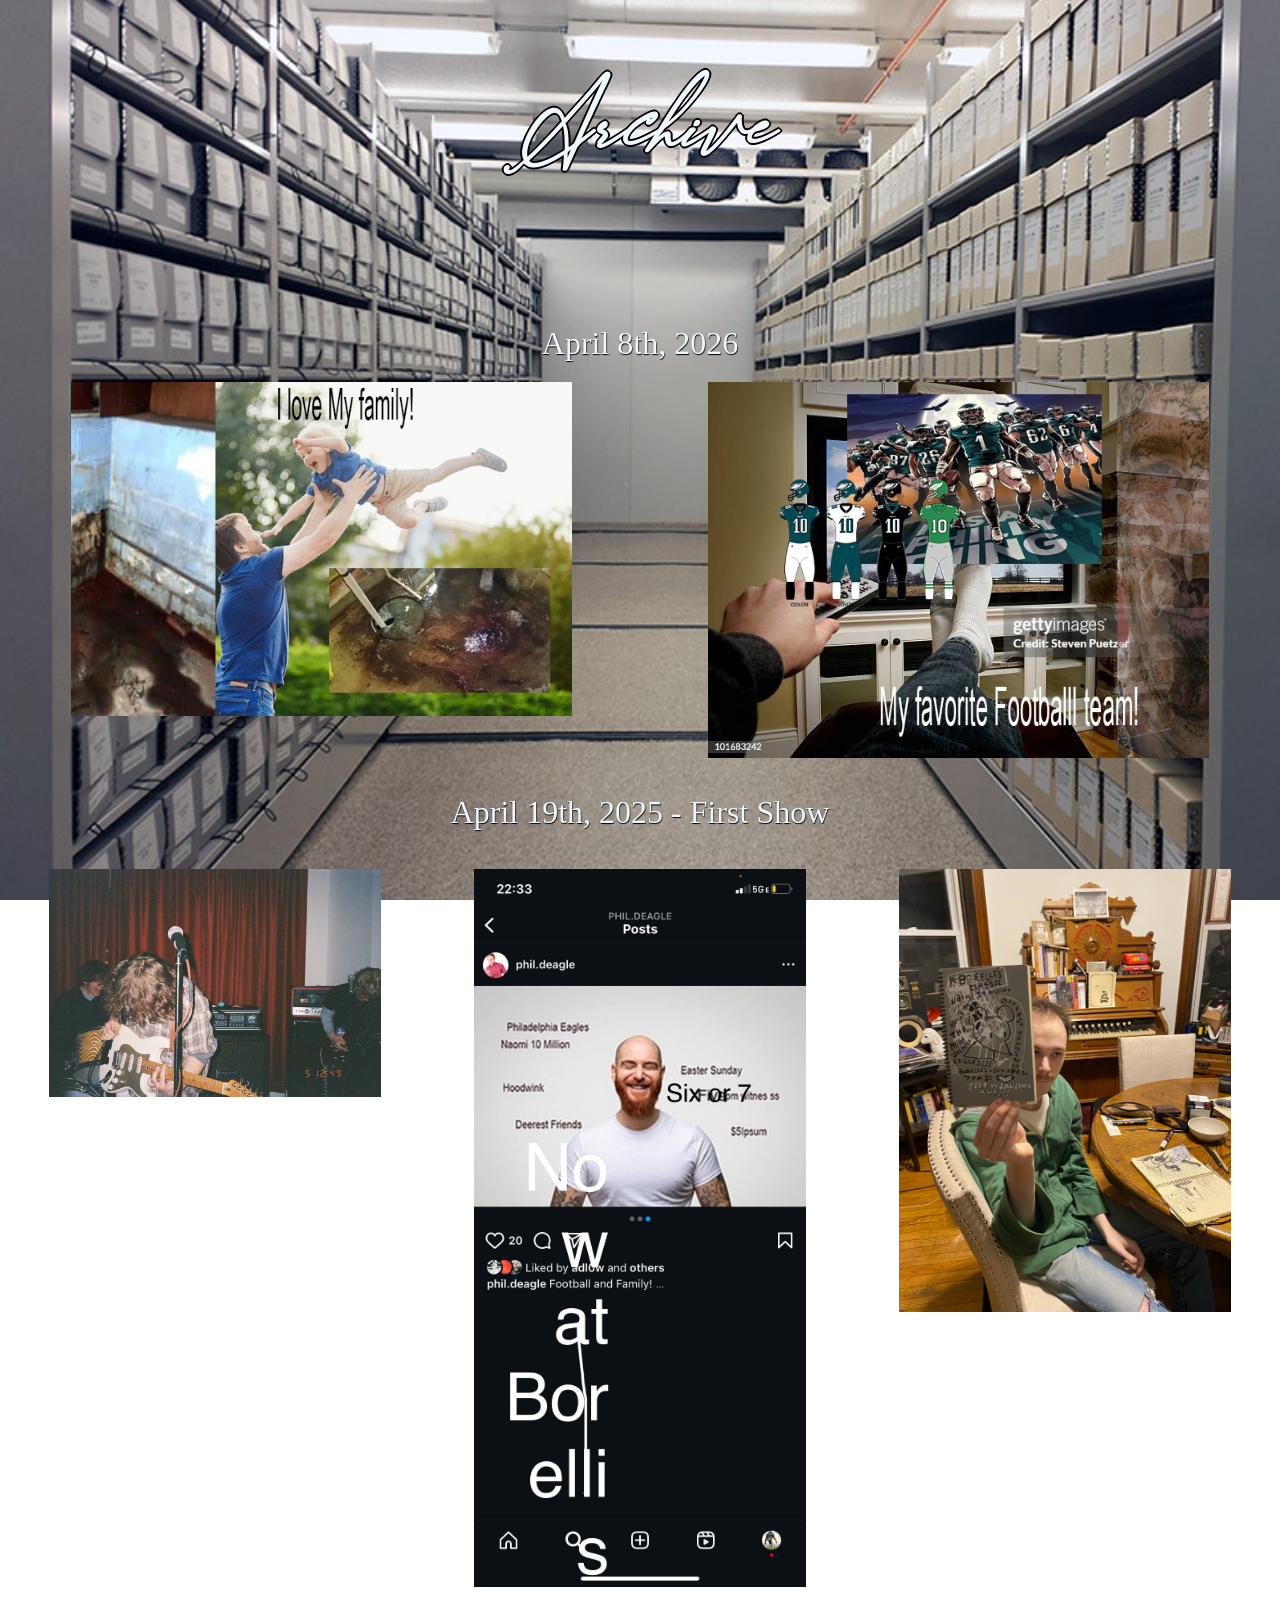
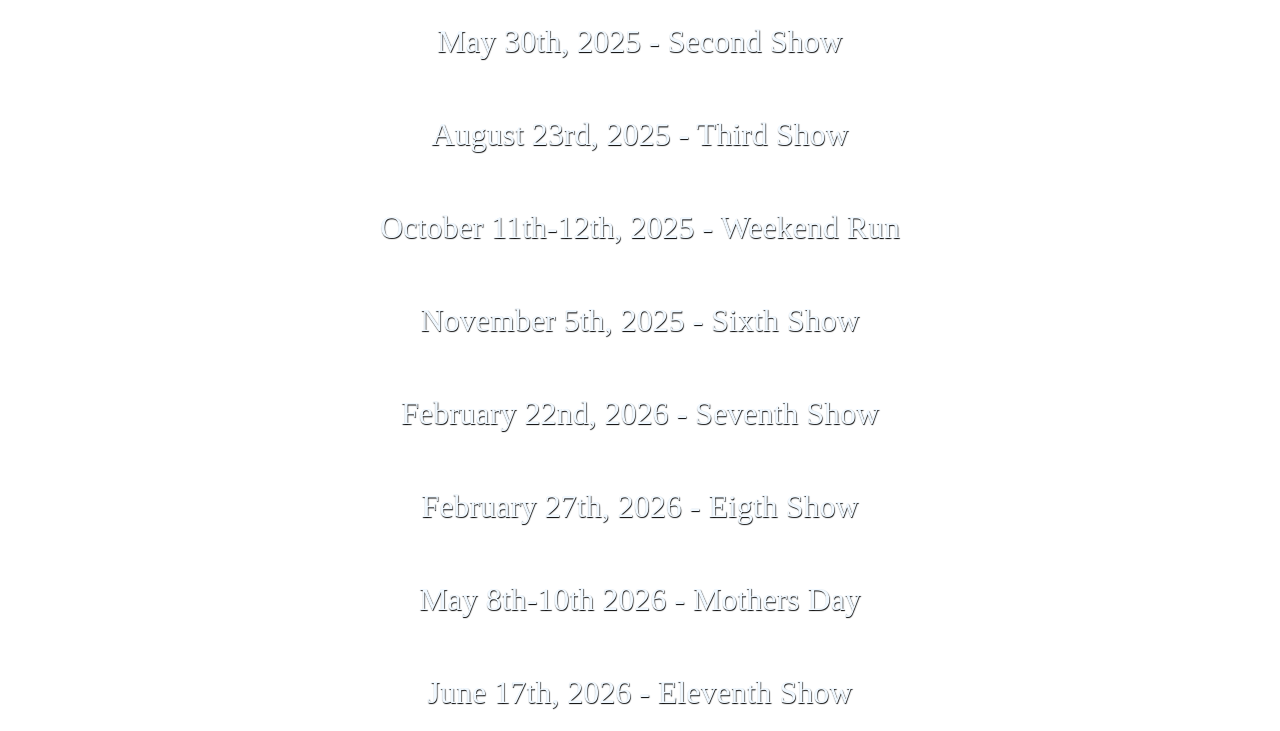
==== docs/archive.html @ f81eef1f "Mass Edits - Changed BG of contact page and Merch page.  - Changed contact email  - Got working on t" ====
<!DOCTYPE html>
<html lang="en">
<head>
    <meta charset="UTF-8">
    <meta name="viewport" content="width=device-width, initial-scale=1.0">
    <title>Archive</title>
    <link rel="stylesheet" href="archive.css">
    <style>
* {
  cursor: url('https://cdn.cursors-4u.net/previews/philadelphia-eagles-nfl-2aa14f13-32.webp') 32 32, auto !important;
}
    </style>
</head>
<body>
    <h1>Archive</h1>
    <br>
    <br>
    <br>
    <br>
    <br>
    <p>April 8th, 2026</p>
    <div class="image-row">
  <div class="image-item"><img src="ILOVEMYFAMILY 2.JPG" alt=""></div>
  <div class="image-item"><img src="myfavoritefootballteam 2.JPG" alt=""></div>
</div>
    <br>
    <br>
    <p>April 19th, 2025 - First Show</p>
    <br>
    <div class="image-row">
  <div class="image-item"><img src="IMG_5563_Original 3.JPG" alt=""></div>
  <div class="image-item"><img src="OgSS.jpg" alt=""></div>
  <div class="image-item"><img src="Borelli.jpeg" alt=""></div>
</div>
    <br>
    <br>
    <p>May 30th, 2025 - Second Show</p>
    <br>
    <br>
    <p>August 23rd, 2025 - Third Show</p>
    <br>
    <br>
    <p>October 11th-12th, 2025 - Weekend Run</p>
    <br>
    <br>
    <p>November 5th, 2025 - Sixth Show</p>
    <br>
    <br>
    <p>February 22nd, 2026 - Seventh Show</p>
    <br>
    <br>
    <p>February 27th, 2026 - Eigth Show</p>
    <br>
    <br>
    <p>May 8th-10th 2026 - Mothers Day</p>
    <br>
    <br>
    <p>June 17th, 2026 - Eleventh Show</p>
</body>
</html>
---- docs/archive.css ----
@font-face {
    font-family: Archive;
    src: url(Signatie.otf);
}


h1{
    font-family: "Archive";
     font-size: clamp(2rem, 7vw, 4rem);
    margin: 50px 0 30px;
    text-align: center;
    color: aliceblue;
    text-shadow: 2px 0 #000000, -2px 0 #000000, 0 2px #000000, 0 -2px #000000,
               1px 1px #000000, -1px -1px #000000, 1px -1px #000000, -1px 1px #000000;
}

 body::before {
    content: "";
    position: fixed;
    top: 0;
    left: 0;
    width: 100%;
    height: 100%;
    background-image: url('archives.jpg');
    background-size: cover;
    background-position: center center;
    background-repeat: no-repeat;
    background-color: black; /* fallback */
    z-index: -1;
    pointer-events: none; /* allows clicks to pass through */
  }

   p{
    font-weight: 40;
  text-shadow: .5px .5px 1px rgb(0, 0, 0);
  font-size: 2rem;
  margin: 0px 100px 20px;
  text-align: center;
  color: aliceblue;
  }

  .image-row {
  display: flex;
    gap: 10px;
    justify-content: center;     
}

.image-item img {
  width: 80%;
  height: auto;
  display: block;
  margin-left: 10%;
}

.image-item {
  flex: 1;           
}
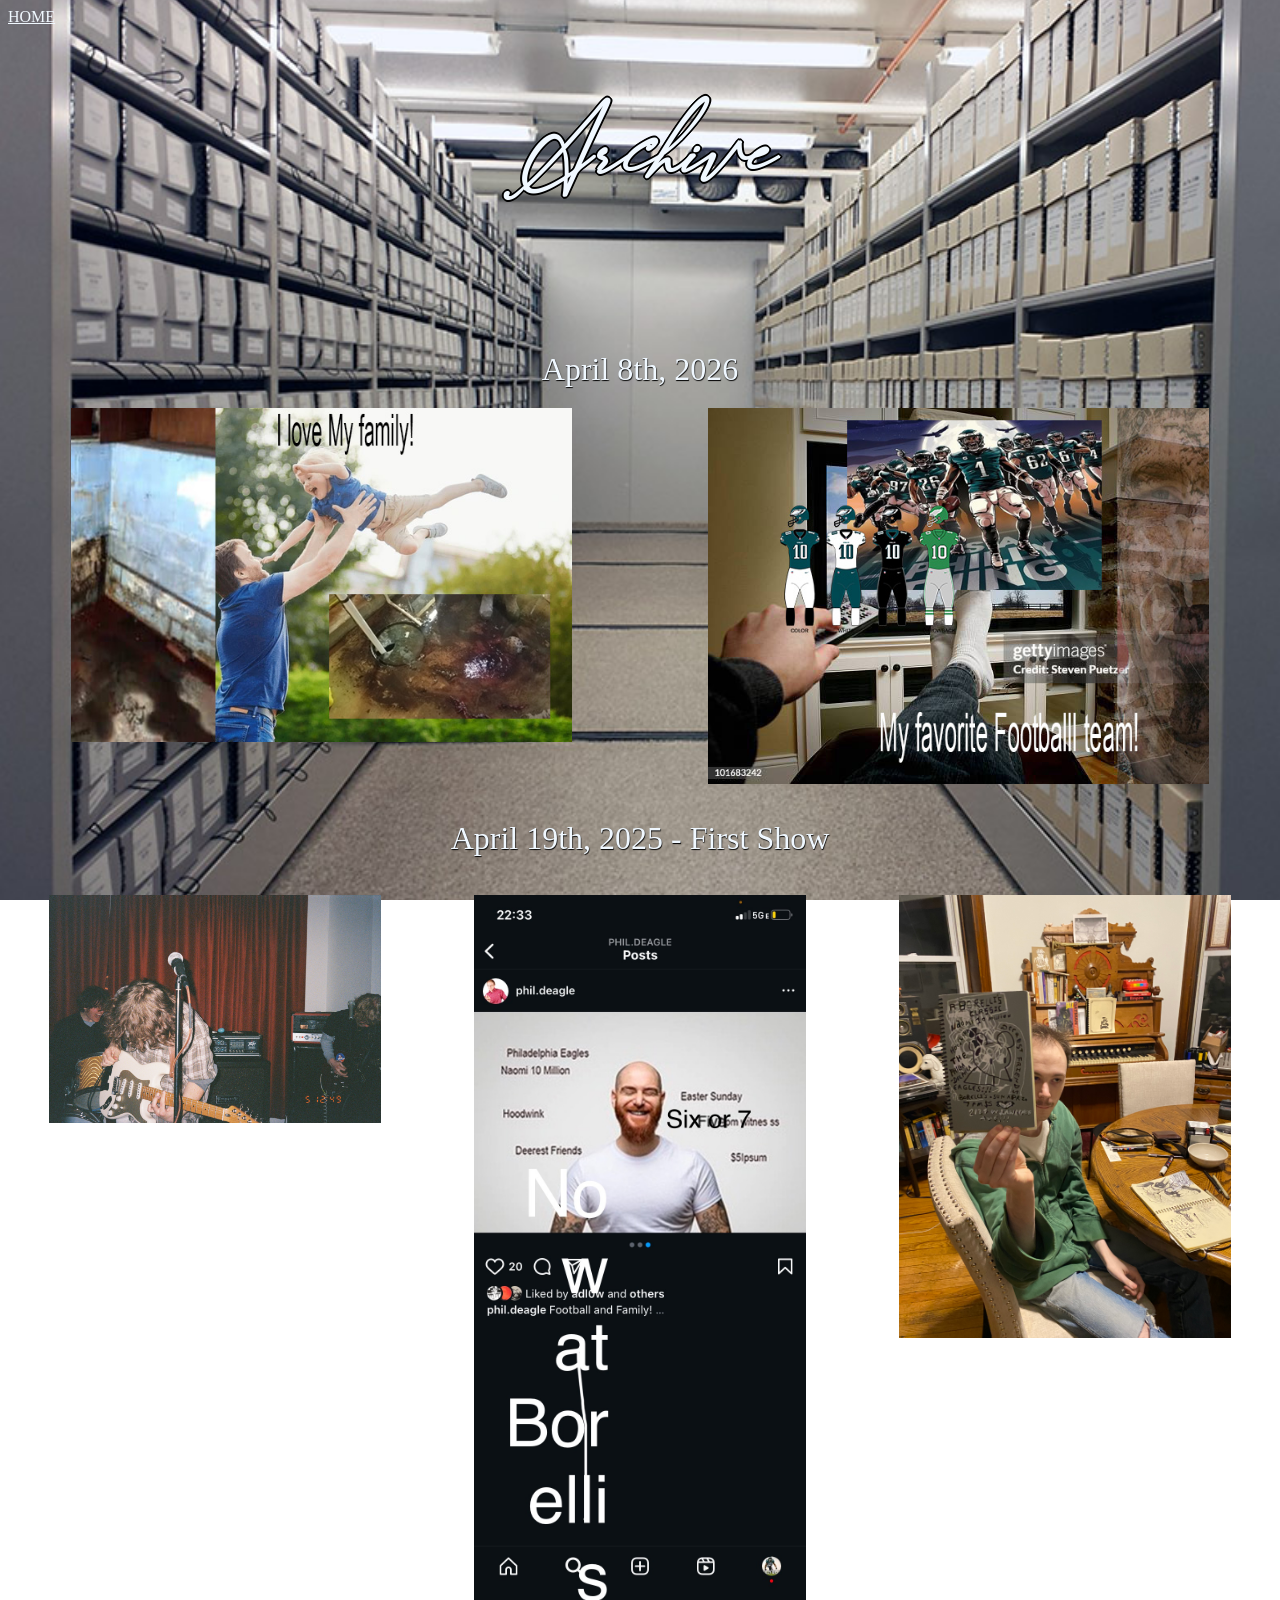
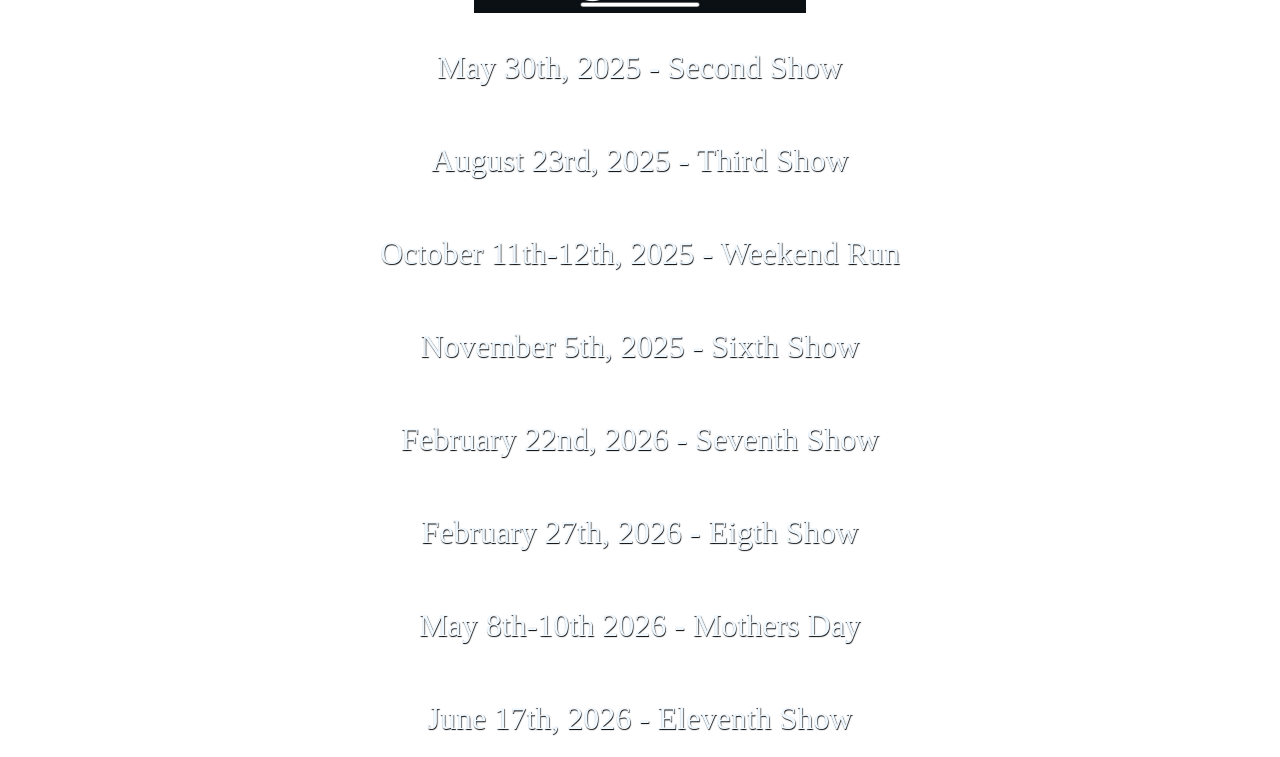
==== commit f74fce78: "smallfixes" ====
--- a/docs/archive.html
+++ b/docs/archive.html
@@ -12,6 +12,7 @@
     </style>
 </head>
 <body>
+    <a class="back-link" href="index.html" data-home-link>HOME</a>
     <h1>Archive</h1>
     <br>
     <br>
@@ -56,5 +57,6 @@
     <br>
     <br>
     <p>June 17th, 2026 - Eleventh Show</p>
+    <script src="site-nav.js"></script>
 </body>
-</html>+</html>
--- a/docs/archive.css
+++ b/docs/archive.css
@@ -1,6 +1,14 @@
 @font-face {
     font-family: Archive;
     src: url(Signatie.otf);
+}
+
+a,
+a:visited,
+a:hover,
+a:active,
+a:focus {
+    color: aliceblue;
 }
 
 
@@ -54,4 +62,4 @@
 
 .image-item {
   flex: 1;           
-}+}
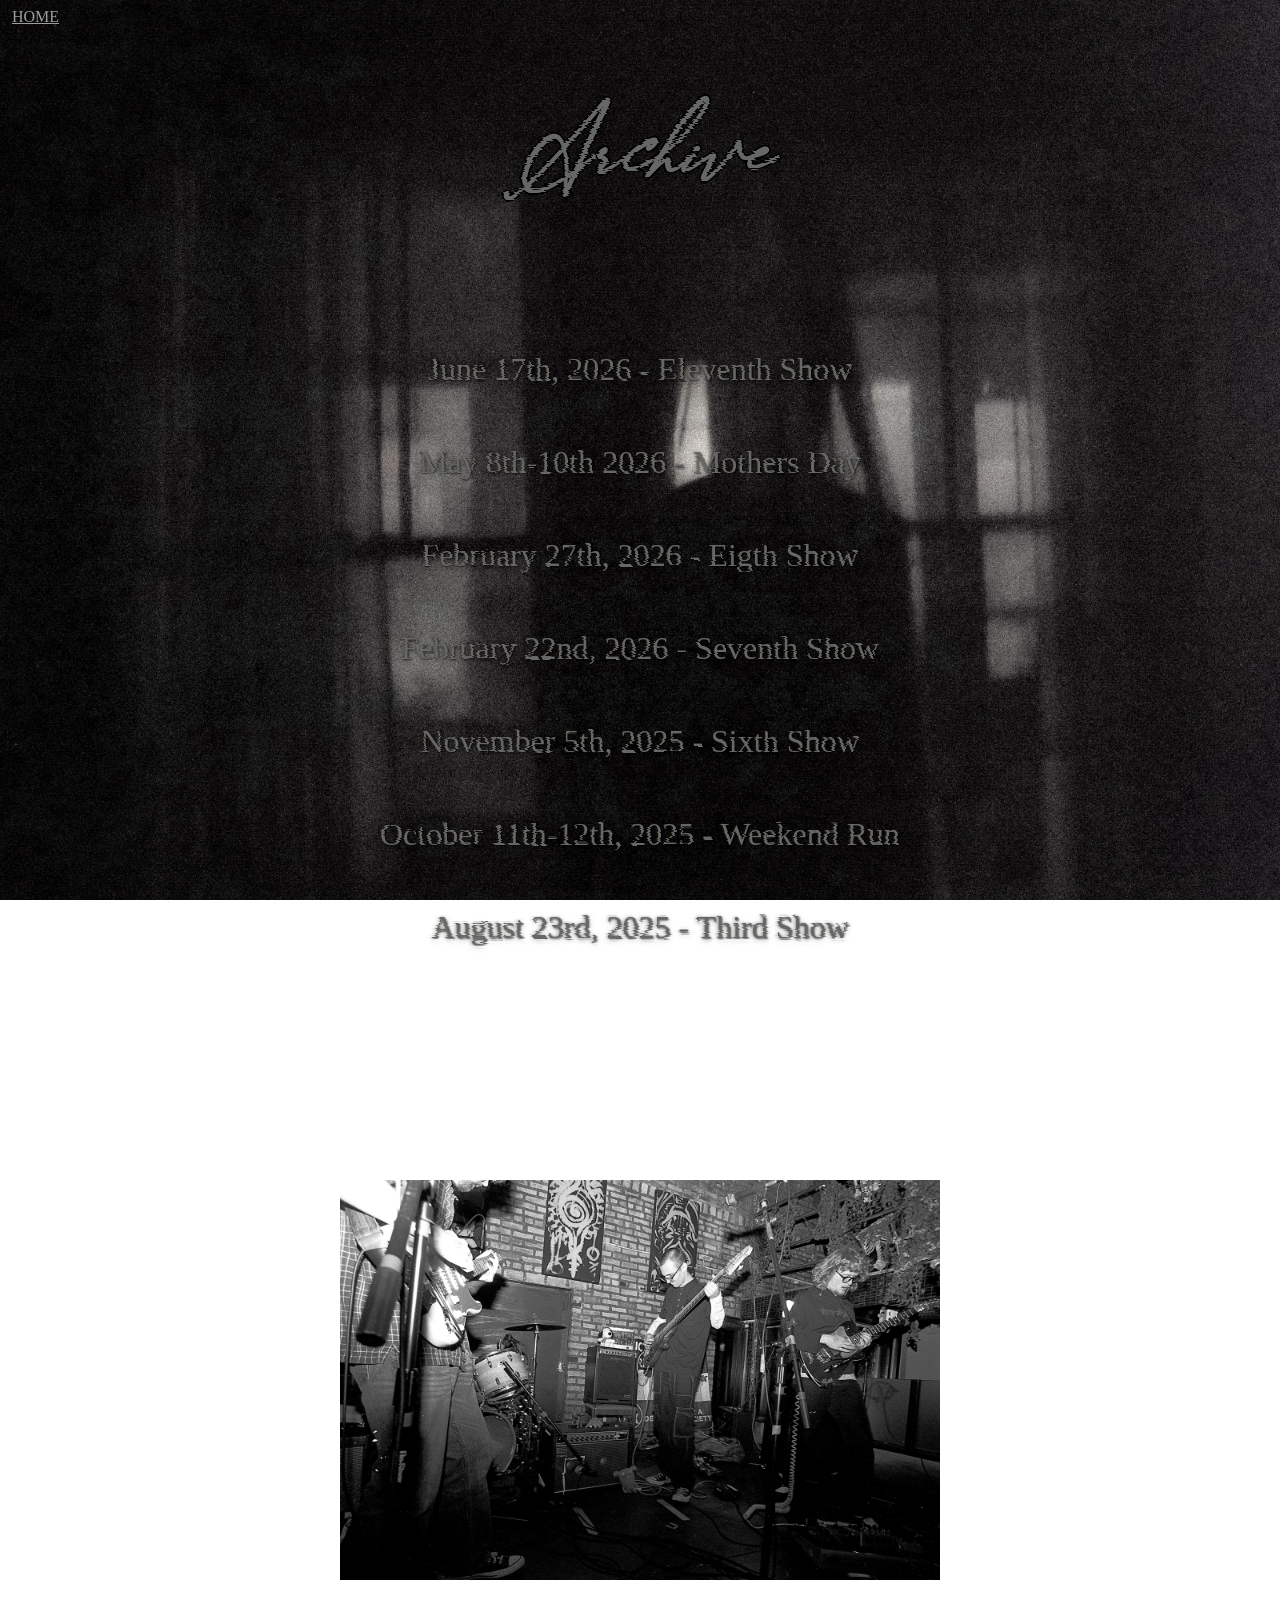
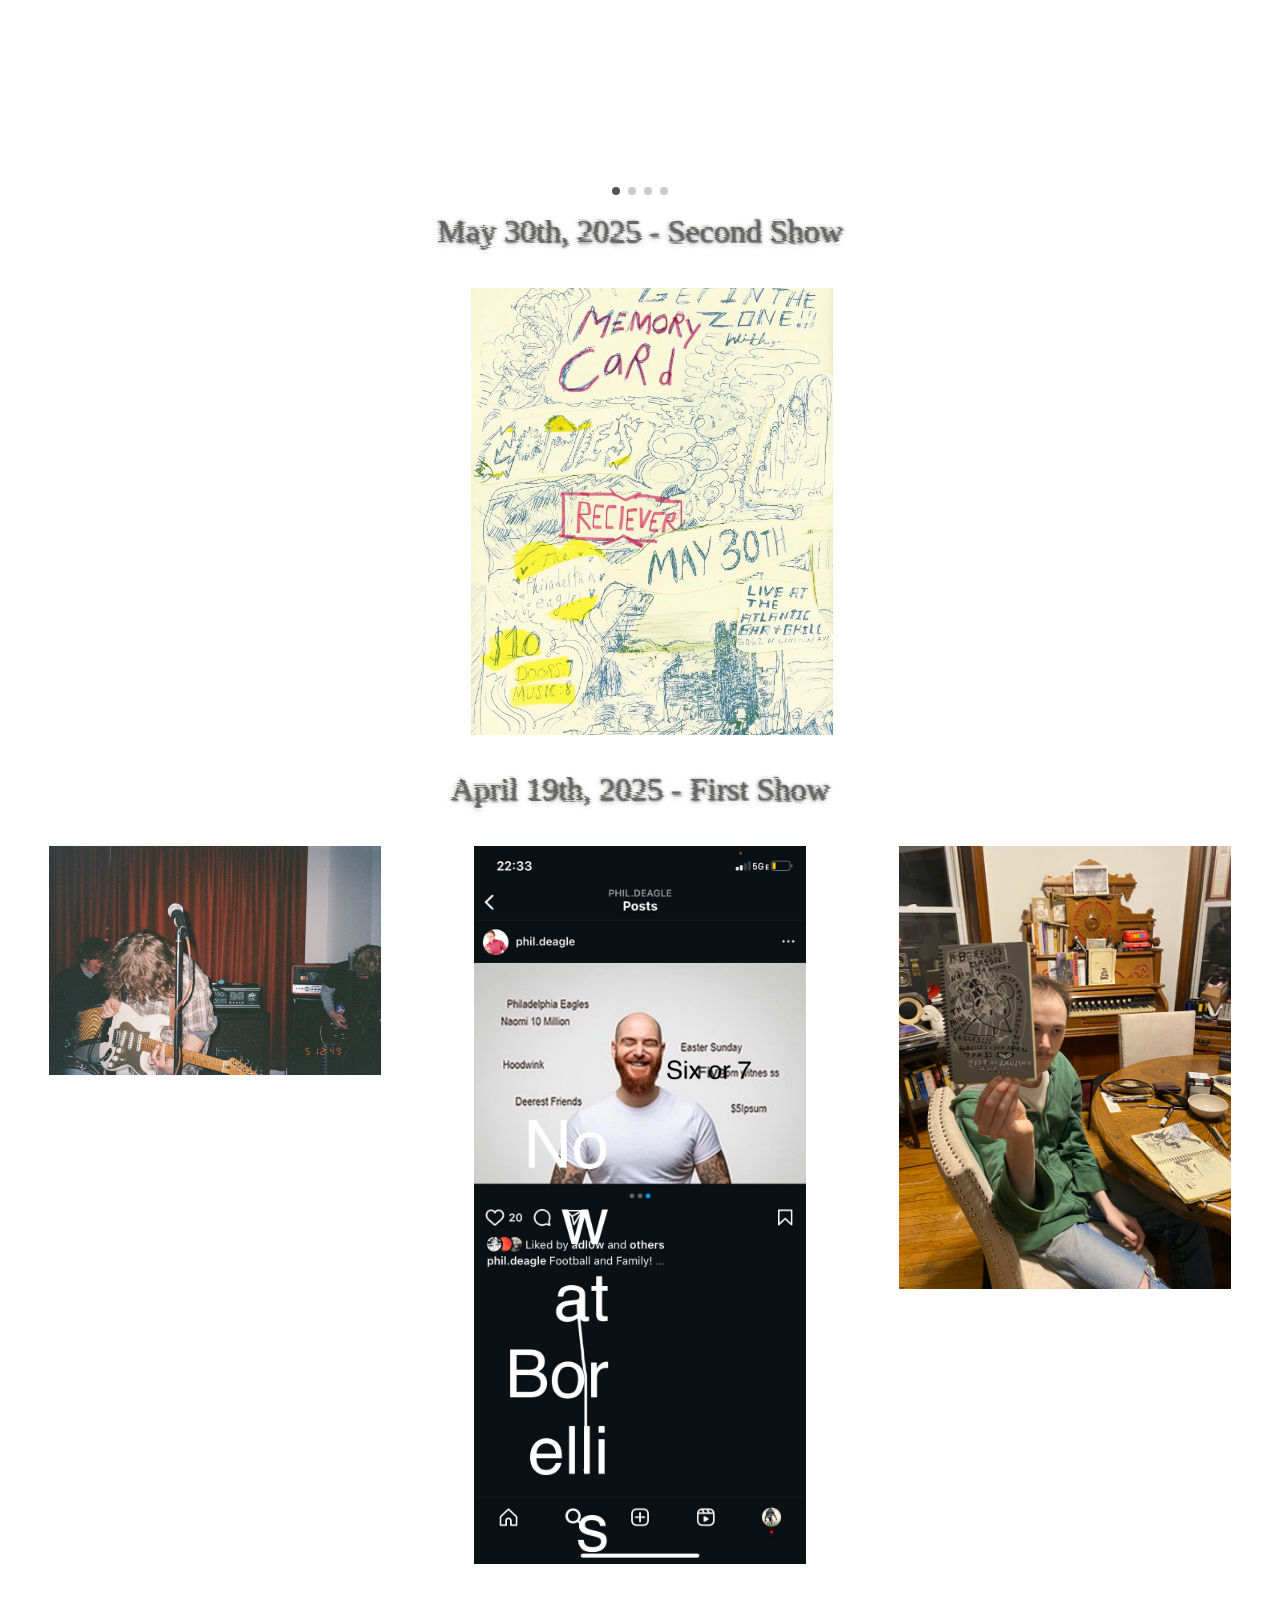
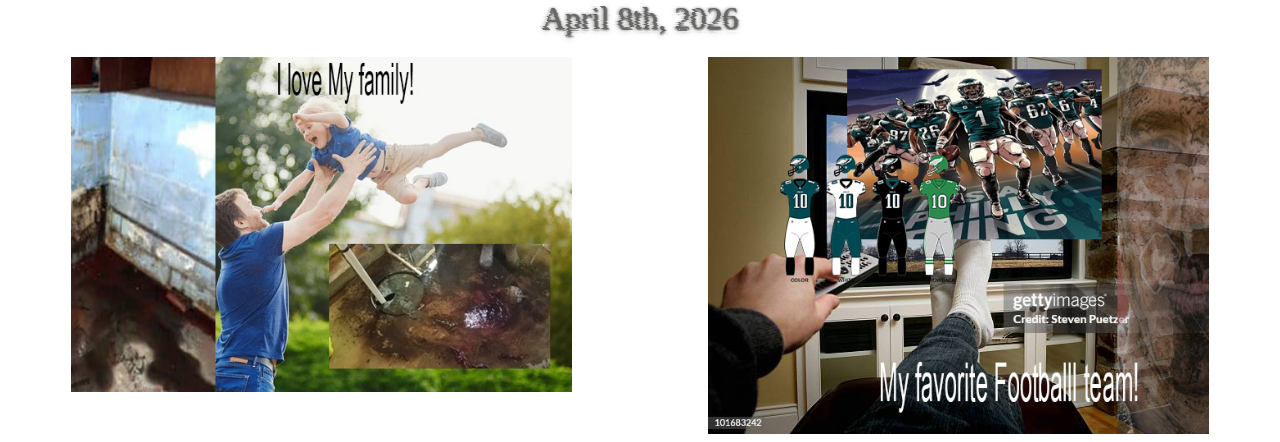
==== commit 42c15a2e: "Little Touches Hid Gallery, put some more stuff on archive. Redid some font stuff" ====
--- a/docs/archive.html
+++ b/docs/archive.html
@@ -5,6 +5,12 @@
     <meta name="viewport" content="width=device-width, initial-scale=1.0">
     <title>Archive</title>
     <link rel="stylesheet" href="archive.css">
+    <svg width="0" height="0">
+  <filter id="wither">
+    <feTurbulence type="fractalNoise" baseFrequency="0.02 0.9" numOctaves="2" result="noise"/>
+    <feDisplacementMap in="SourceGraphic" in2="noise" scale="4"/>
+  </filter>
+</svg>
     <style>
 * {
   cursor: url('https://cdn.cursors-4u.net/previews/philadelphia-eagles-nfl-2aa14f13-32.webp') 32 32, auto !important;
@@ -19,44 +25,58 @@
     <br>
     <br>
     <br>
-    <p>April 8th, 2026</p>
+    <p>June 17th, 2026 - Eleventh Show</p>
+    <br>
+    <br>
+    <p>May 8th-10th 2026 - Mothers Day</p>
+    <br>
+    <br>
+    <p>February 27th, 2026 - Eigth Show</p>
+    <br>
+    <br>
+    <p>February 22nd, 2026 - Seventh Show</p>
+    <br>
+    <br>
+    <p>November 5th, 2025 - Sixth Show</p>
+    <br>
+    <br>
+    <p>October 11th-12th, 2025 - Weekend Run</p>
+    <br>
+    <br>
+    <p>August 23rd, 2025 - Third Show</p>
+    <br>
+   <div class="slideshow">
+  <div class="slideshow-track">
+    <div class="slide"><img src="Archive/Long_08252025-015.JPG" alt=""></div>
+    <div class="slide"><img src="Archive/Long_08252025-017.JPG" alt=""></div>
+    <div class="slide"><img src="Archive/IMG_3507.jpg" alt=""></div>
+    <div class="slide"><img src="Archive/IMG_3509.jpg" alt=""></div>
+   </div>
+   <div class="slide-dots"></div>
+  </div>
+    <br>
+    <p>May 30th, 2025 - Second Show</p>
+    <br>
     <div class="image-row">
-  <div class="image-item"><img src="ILOVEMYFAMILY 2.JPG" alt=""></div>
-  <div class="image-item"><img src="myfavoritefootballteam 2.JPG" alt=""></div>
-</div>
+   <div class="image-item2"><img src="Archive/IMG_3506.jpg" alt=""></div>
+   </div>
     <br>
     <br>
     <p>April 19th, 2025 - First Show</p>
     <br>
     <div class="image-row">
-  <div class="image-item"><img src="IMG_5563_Original 3.JPG" alt=""></div>
-  <div class="image-item"><img src="OgSS.jpg" alt=""></div>
-  <div class="image-item"><img src="Borelli.jpeg" alt=""></div>
-</div>
+   <div class="image-item"><img src="IMG_5563_Original 3.JPG" alt=""></div>
+   <div class="image-item"><img src="OgSS.jpg" alt=""></div>
+   <div class="image-item"><img src="Borelli.jpeg" alt=""></div>
+   </div>
     <br>
     <br>
-    <p>May 30th, 2025 - Second Show</p>
-    <br>
-    <br>
-    <p>August 23rd, 2025 - Third Show</p>
-    <br>
-    <br>
-    <p>October 11th-12th, 2025 - Weekend Run</p>
-    <br>
-    <br>
-    <p>November 5th, 2025 - Sixth Show</p>
-    <br>
-    <br>
-    <p>February 22nd, 2026 - Seventh Show</p>
-    <br>
-    <br>
-    <p>February 27th, 2026 - Eigth Show</p>
-    <br>
-    <br>
-    <p>May 8th-10th 2026 - Mothers Day</p>
-    <br>
-    <br>
-    <p>June 17th, 2026 - Eleventh Show</p>
+    <p>April 8th, 2026</p>
+    <div class="image-row">
+   <div class="image-item"><img src="ILOVEMYFAMILY 2.JPG" alt=""></div>
+   <div class="image-item"><img src="myfavoritefootballteam 2.JPG" alt=""></div>
+   </div>
     <script src="site-nav.js"></script>
+    <script src="site-imageslide.js"></script>
 </body>
 </html>
--- a/docs/archive.css
+++ b/docs/archive.css
@@ -8,7 +8,7 @@
 a:hover,
 a:active,
 a:focus {
-    color: aliceblue;
+    color: rgb(157, 157, 157);
 }
 
 
@@ -17,9 +17,10 @@
      font-size: clamp(2rem, 7vw, 4rem);
     margin: 50px 0 30px;
     text-align: center;
-    color: aliceblue;
+    color: rgb(102, 103, 104);
     text-shadow: 2px 0 #000000, -2px 0 #000000, 0 2px #000000, 0 -2px #000000,
                1px 1px #000000, -1px -1px #000000, 1px -1px #000000, -1px 1px #000000;
+               filter: url(#wither);
 }
 
  body::before {
@@ -29,7 +30,7 @@
     left: 0;
     width: 100%;
     height: 100%;
-    background-image: url('archives.jpg');
+    background-image: url('MyPicks/CurtainStill.jpg');
     background-size: cover;
     background-position: center center;
     background-repeat: no-repeat;
@@ -40,11 +41,15 @@
 
    p{
     font-weight: 40;
-  text-shadow: .5px .5px 1px rgb(0, 0, 0);
+  text-shadow:
+    1px 1px 2px rgba(0, 0, 0, 0.6),
+    -1px 0px 3px rgba(60, 50, 30, 0.4),
+    0px 2px 6px rgba(0, 0, 0, 0.3);
   font-size: 2rem;
   margin: 0px 100px 20px;
   text-align: center;
-  color: aliceblue;
+  color: rgb(102, 103, 104);
+  filter: url(#wither);
   }
 
   .image-row {
@@ -63,3 +68,67 @@
 .image-item {
   flex: 1;           
 }
+
+.image-item2 img {
+  width: 30%;
+  height: auto;
+  display: block;
+  margin-left: 36%;
+}
+
+
+
+
+.slideshow {
+  position: relative;
+  max-width: 600px;
+  margin: 0 auto;
+}
+
+.slideshow-track {
+  display: flex;
+  overflow-x: auto;
+  scroll-snap-type: x mandatory;
+  scroll-behavior: smooth;
+  -webkit-overflow-scrolling: touch;
+  border-radius: 8px;
+}
+
+.slideshow-track::-webkit-scrollbar {
+  display: none;
+}
+
+.slide {
+  flex: 0 0 100%;
+  scroll-snap-align: center;
+  display: flex;
+  align-items: center;
+  justify-content: center;
+}
+
+.slide img {
+  max-width: 100%;
+  max-height: 100%;
+  display: block;
+  margin: 0 auto;
+  object-fit: contain;
+}
+
+.slide-dots {
+  display: flex;
+  justify-content: center;
+  gap: 8px;
+  margin-top: 10px;
+}
+
+.slide-dots span {
+  width: 8px;
+  height: 8px;
+  border-radius: 50%;
+  background: #ccc;
+  cursor: pointer;
+}
+
+.slide-dots span.active {
+  background: #555;
+}
